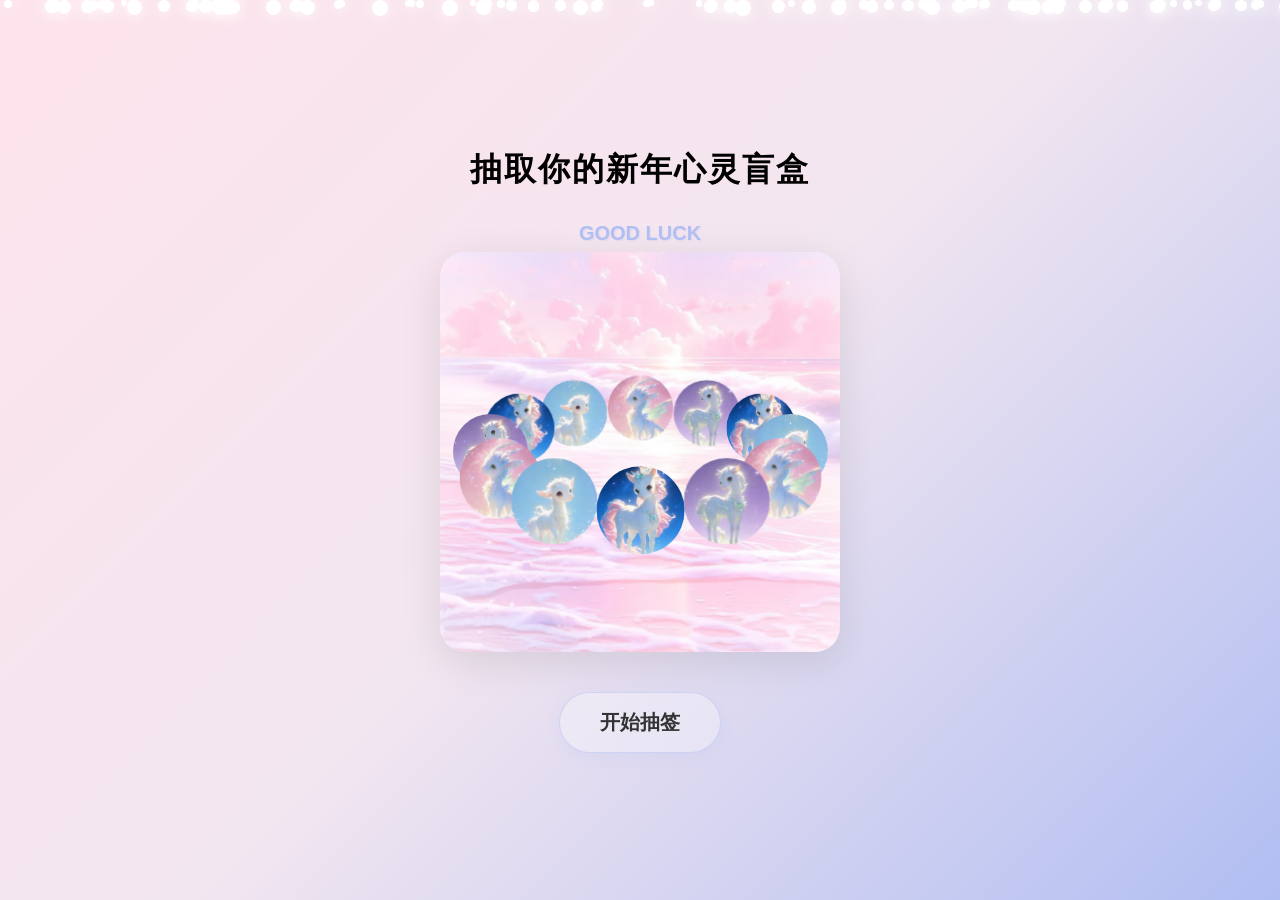
==== index.html @ 76f57b87 "Add files via upload" ====
<!DOCTYPE html>
<html lang="zh-CN">
<head>
    <meta charset="UTF-8">
    <meta name="viewport" content="width=device-width, initial-scale=1.0">
    <title>抽取你的新年心灵盲盒</title>
    <link rel="stylesheet" href="style.css">
</head>
<body>
    <!-- 抽签页面 -->
    <div id="draw-page" class="page">
        <div id="snow-container" style="position: fixed; top: 0; left: 0; width: 100vw; height: 100vh; pointer-events: none; z-index: 100;"></div>
        <h1>抽取你的新年心灵盲盒</h1>
        <div class="carousel-container">
            <div id="carousel" class="carousel">
                <!-- 旋转木马内容将由JS生成 -->
            </div>
        </div>
        <button id="draw-btn" class="draw-btn">开始抽签</button>
    </div>

    <style>
    /* 雪花动画 */
    @keyframes fall {
        0% {
            transform: translateY(-20px) rotate(0deg);
            opacity: 0.5;
        }
        100% {
            transform: translateY(100vh) rotate(360deg);
            opacity: 0;
        }
    }
    </style>

    <script>
    // 为index页面创建雪花
    window.onload = function() {
        // 创建雪花
        const snowContainer = document.getElementById('snow-container');
        if (snowContainer) {
            for (let i = 0; i < 50; i++) {
                const snowflake = document.createElement('div');
                snowflake.style.position = 'absolute';
                snowflake.style.width = (Math.random() * 10 + 5) + 'px';
                snowflake.style.height = snowflake.style.width;
                snowflake.style.backgroundColor = '#ffffff';
                snowflake.style.borderRadius = '50%';
                snowflake.style.opacity = '0.9';
                snowflake.style.left = (Math.random() * 100) + '%';
                // 随机位置，不只是从顶部开始
                snowflake.style.top = (Math.random() * 100) + '%';
                snowflake.style.boxShadow = '0 0 10px #ffffff';
                snowflake.style.animation = 'fall ' + (Math.random() * 5 + 5) + 's linear infinite';
                snowflake.style.animationDelay = '0s';
                snowflake.style.zIndex = '10';
                snowContainer.appendChild(snowflake);
            }
        }
    };
    </script>
    


    <!-- 结果页面 -->
    <div id="result-page" class="page hidden">
        <div class="result-container">
            <h2 id="hexagram-name"></h2>
            <div id="hexagram-explanation"></div>
            <button id="reset-btn" class="reset-btn">重新抽签</button>
        </div>
        <div id="petals-container"></div>
    </div>

    <script src="script.js"></script>
</body>
</html>
---- style.css ----
/* 全局样式 */
* {
    margin: 0;
    padding: 0;
    box-sizing: border-box;
    outline: none;
}

body {
    font-family: 'Arial', sans-serif;
    background: linear-gradient(135deg, #FEE3EC 0%, #F2E6F0 50%, #B1BEF2 100%);
    overflow: hidden;
}

.page {
    width: 100vw;
    height: 100vh;
    display: flex;
    flex-direction: column;
    align-items: center;
    justify-content: center;
    transition: all 0.5s ease;
    position: relative;
}

.hidden {
    display: none !important;
}

/* 抽签页面样式 */
#draw-page h1 {
    font-size: 32px;
    color: #000;
    margin-bottom: 60px;
    text-shadow: 3px 3px 6px rgba(254, 227, 236, 0.3);
    font-weight: bold;
    letter-spacing: 2px;
}

/* 结果页面标题样式 */
#hexagram-name {
    font-size: 28px;
    color: #333;
    margin-bottom: 20px;
    text-shadow: 1px 1px 2px rgba(255, 255, 255, 0.5);
    font-weight: bold;
}

/* 背景图片旋转木马容器 */
.carousel-container {
    width: 400px;
    height: 400px;
    margin-bottom: 40px;
    position: relative;
    perspective: 1000px;
    overflow: visible;
    /* 背景图片效果 */
    background: url('backgroud.jpg') center/cover no-repeat;
    border-radius: 25px;
    /* 边缘效果 */
    box-shadow: 0 10px 40px rgba(0, 0, 0, 0.1);
}

.carousel {
    width: 100%;
    height: 100%;
    position: relative;
    transform-style: preserve-3d;
}

/* 玻璃拟态图片项 */
.carousel-item {
    position: absolute;
    width: 90px;
    height: 90px;
    background: transparent;
    border-radius: 50%;
    display: flex;
    align-items: center;
    justify-content: center;
    overflow: hidden;
    opacity: 1;
    transform-style: preserve-3d;
    backface-visibility: visible;
    transition: all 0.3s ease;
}

.carousel-item:hover {
    transform: translateY(-5px);
    box-shadow: 0 10px 20px rgba(254, 227, 236, 0.2);
}

.carousel-item img {
    width: 100%;
    height: 100%;
    max-width: 75px;
    max-height: 75px;
    border-radius: 50%;
    object-fit: cover;
    border: none;
    outline: none;
}

/* 玻璃拟态抽签按钮 */
.draw-btn {
    padding: 16px 40px;
    font-size: 20px;
    font-weight: bold;
    color: #333;
    /* 玻璃拟态效果 */
    background: rgba(255, 255, 255, 0.3);
    border: 1px solid rgba(177, 190, 242, 0.5);
    border-radius: 35px;
    cursor: pointer;
    transition: all 0.3s ease;
    box-shadow: 0 4px 15px rgba(177, 190, 242, 0.2);
    backdrop-filter: blur(5px);
    -webkit-backdrop-filter: blur(5px);
}

.draw-btn:hover {
    box-shadow: 0 8px 20px rgba(177, 190, 242, 0.3);
    transform: translateY(-5px);
    background: rgba(255, 255, 255, 0.4);
}

.draw-btn:active {
    box-shadow: 0 2px 8px rgba(177, 190, 242, 0.2);
    transform: translateY(0);
}

.draw-btn:disabled {
    background: rgba(255, 255, 255, 0.2);
    cursor: not-allowed;
    box-shadow: 0 2px 8px rgba(177, 190, 242, 0.1);
    color: rgba(51, 51, 51, 0.6);
    border-color: rgba(177, 190, 242, 0.3);
}

/* 结果页面样式 */
#result-page {
    background: linear-gradient(135deg, #FEE3EC 0%, #F2E6F0 50%, #B1BEF2 100%);
    position: relative;
}

/* 玻璃拟态结果容器 */
.result-container {
    width: 90%;
    max-width: 500px;
    /* 玻璃拟态效果 */
    background: rgba(255, 255, 255, 0.3);
    backdrop-filter: blur(10px);
    -webkit-backdrop-filter: blur(10px);
    border-radius: 20px;
    border: 1px solid rgba(245, 196, 226, 0.4);
    box-shadow: 0 8px 32px 0 rgba(177, 190, 242, 0.2);
    padding: 30px;
    text-align: center;
    z-index: 10;
}

#hexagram-explanation {
    font-size: 16px;
    line-height: 1.6;
    color: #333;
    margin-bottom: 30px;
    text-align: left;
    text-shadow: 1px 1px 2px rgba(255, 255, 255, 0.5);
}

/* 玻璃拟态重置按钮 */
.reset-btn {
    padding: 16px 40px;
    font-size: 20px;
    font-weight: bold;
    color: #333;
    /* 玻璃拟态效果 */
    background: rgba(255, 255, 255, 0.3);
    border: 1px solid rgba(245, 196, 226, 0.5);
    border-radius: 35px;
    cursor: pointer;
    transition: all 0.3s ease;
    box-shadow: 0 4px 15px rgba(177, 190, 242, 0.2);
    backdrop-filter: blur(5px);
    -webkit-backdrop-filter: blur(5px);
}

.reset-btn:hover {
    box-shadow: 0 8px 20px rgba(177, 190, 242, 0.3);
    transform: translateY(-5px);
    background: rgba(255, 255, 255, 0.4);
}

.reset-btn:active {
    box-shadow: 0 2px 8px rgba(177, 190, 242, 0.2);
    transform: translateY(0);
}

/* 玻璃拟态旋转木马顶部装饰 */
.carousel-container::after {
    content: "GOOD LUCK";
    position: absolute;
    top: -30px;
    left: 50%;
    transform: translateX(-50%);
    font-size: 20px;
    font-weight: bold;
    color: #B1BEF2;
    z-index: 11;
    text-shadow: 1px 1px 2px rgba(177, 190, 242, 0.3);
}

/* 花瓣样式 */
.petal {
    position: absolute;
    width: 20px;
    height: 20px;
    background-color: #F4C9DA;
    border-radius: 10px 0 10px 0;
    opacity: 0.5;
    animation: fall linear infinite;
    z-index: 1;
}

@keyframes fall {
    0% {
        transform: translateY(-20px) rotate(0deg);
        opacity: 0.5;
    }
    100% {
        transform: translateY(100vh) rotate(360deg);
        opacity: 0;
    }
}

/* 雪花样式 */
#snow-container {
    position: fixed;
    top: 0;
    left: 0;
    width: 100vw;
    height: 100vh;
    pointer-events: none;
    z-index: 100;
    display: block;
    overflow: hidden;
}

.snowflake {
    position: absolute;
    background-color: #ffffff;
    border-radius: 50%;
    opacity: 1;
    animation: snowfall linear infinite;
    box-shadow: 0 0 15px rgba(255, 255, 255, 1);
    z-index: 1;
}

@keyframes snowfall {
    0% {
        transform: translateY(-20px) translateX(0);
        opacity: 1;
    }
    100% {
        transform: translateY(100vh) translateX(50px);
        opacity: 0;
    }
}
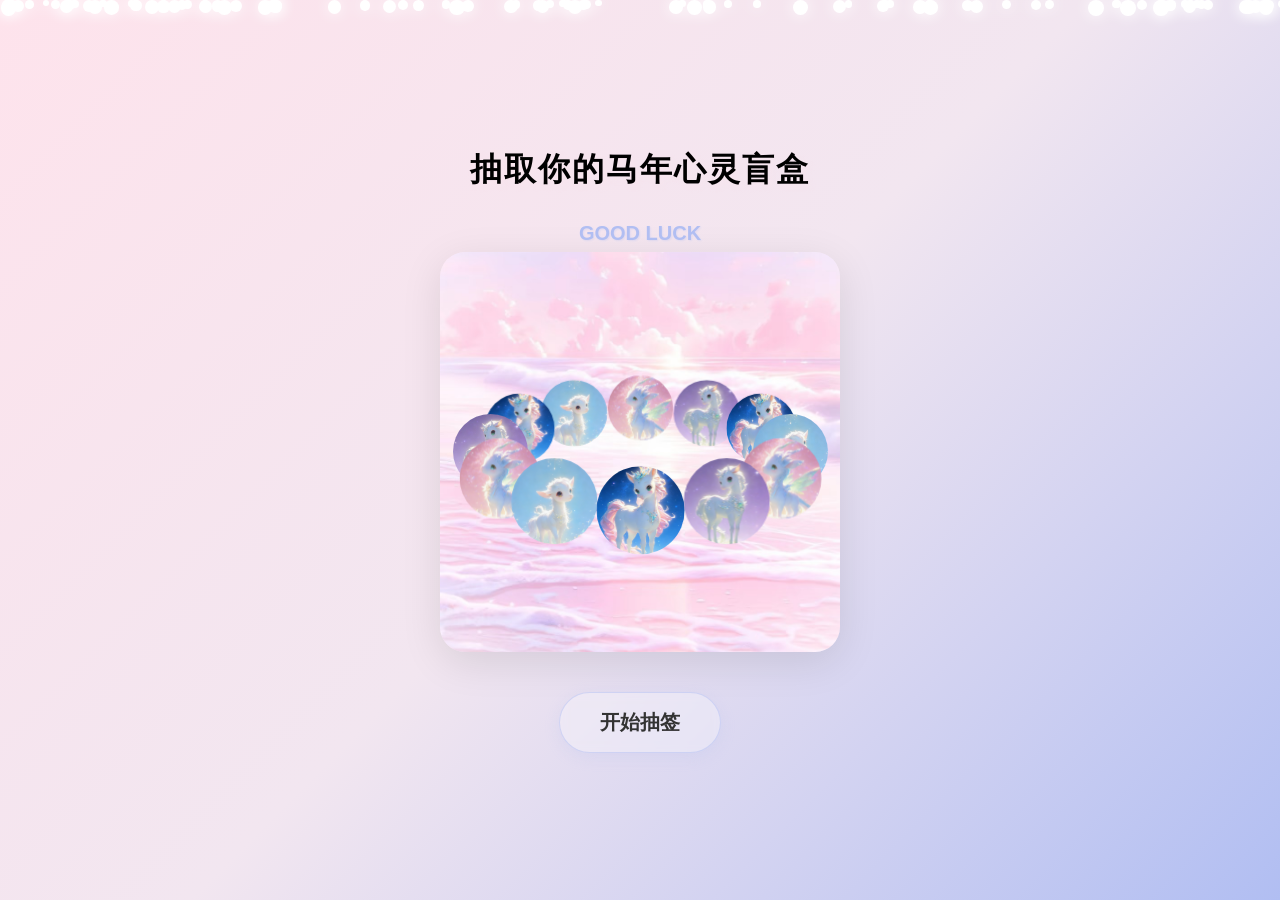
==== commit fbc49d18: "Update title and heading for the lottery theme" ====
--- a/index.html
+++ b/index.html
@@ -3,14 +3,14 @@
 <head>
     <meta charset="UTF-8">
     <meta name="viewport" content="width=device-width, initial-scale=1.0">
-    <title>抽取你的新年心灵盲盒</title>
+    <title>抽取你的马年心灵盲盒</title>
     <link rel="stylesheet" href="style.css">
 </head>
 <body>
     <!-- 抽签页面 -->
     <div id="draw-page" class="page">
         <div id="snow-container" style="position: fixed; top: 0; left: 0; width: 100vw; height: 100vh; pointer-events: none; z-index: 100;"></div>
-        <h1>抽取你的新年心灵盲盒</h1>
+        <h1>抽取你的马年心灵盲盒</h1>
         <div class="carousel-container">
             <div id="carousel" class="carousel">
                 <!-- 旋转木马内容将由JS生成 -->
@@ -74,4 +74,4 @@
 
     <script src="script.js"></script>
 </body>
-</html>+</html>
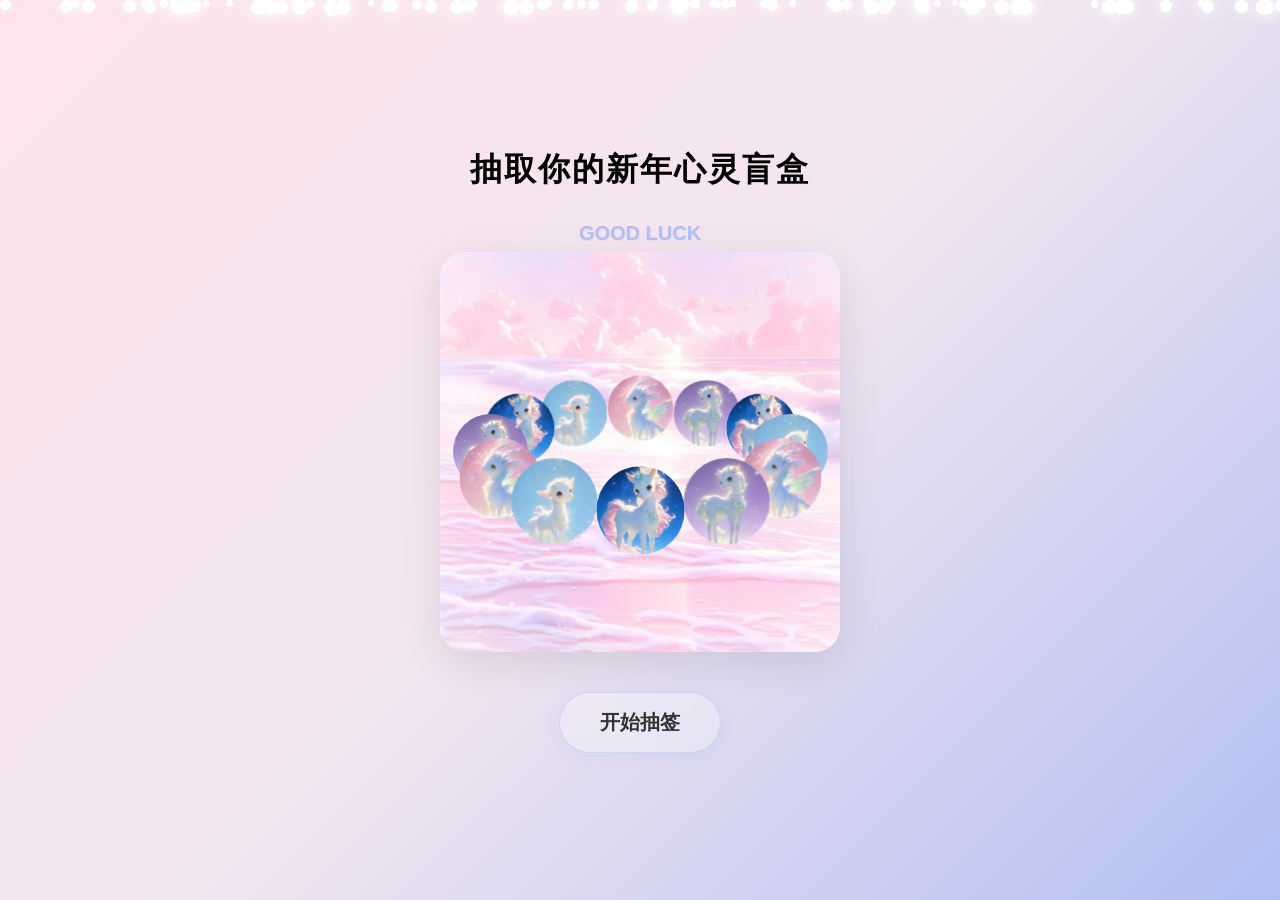
==== commit e5f53cd3: "Update title and heading for New Year theme" ====
--- a/index.html
+++ b/index.html
@@ -3,14 +3,14 @@
 <head>
     <meta charset="UTF-8">
     <meta name="viewport" content="width=device-width, initial-scale=1.0">
-    <title>抽取你的马年心灵盲盒</title>
+    <title>抽取你的新年心灵盲盒</title>
     <link rel="stylesheet" href="style.css">
 </head>
 <body>
     <!-- 抽签页面 -->
     <div id="draw-page" class="page">
         <div id="snow-container" style="position: fixed; top: 0; left: 0; width: 100vw; height: 100vh; pointer-events: none; z-index: 100;"></div>
-        <h1>抽取你的马年心灵盲盒</h1>
+        <h1>抽取你的新年心灵盲盒</h1>
         <div class="carousel-container">
             <div id="carousel" class="carousel">
                 <!-- 旋转木马内容将由JS生成 -->
